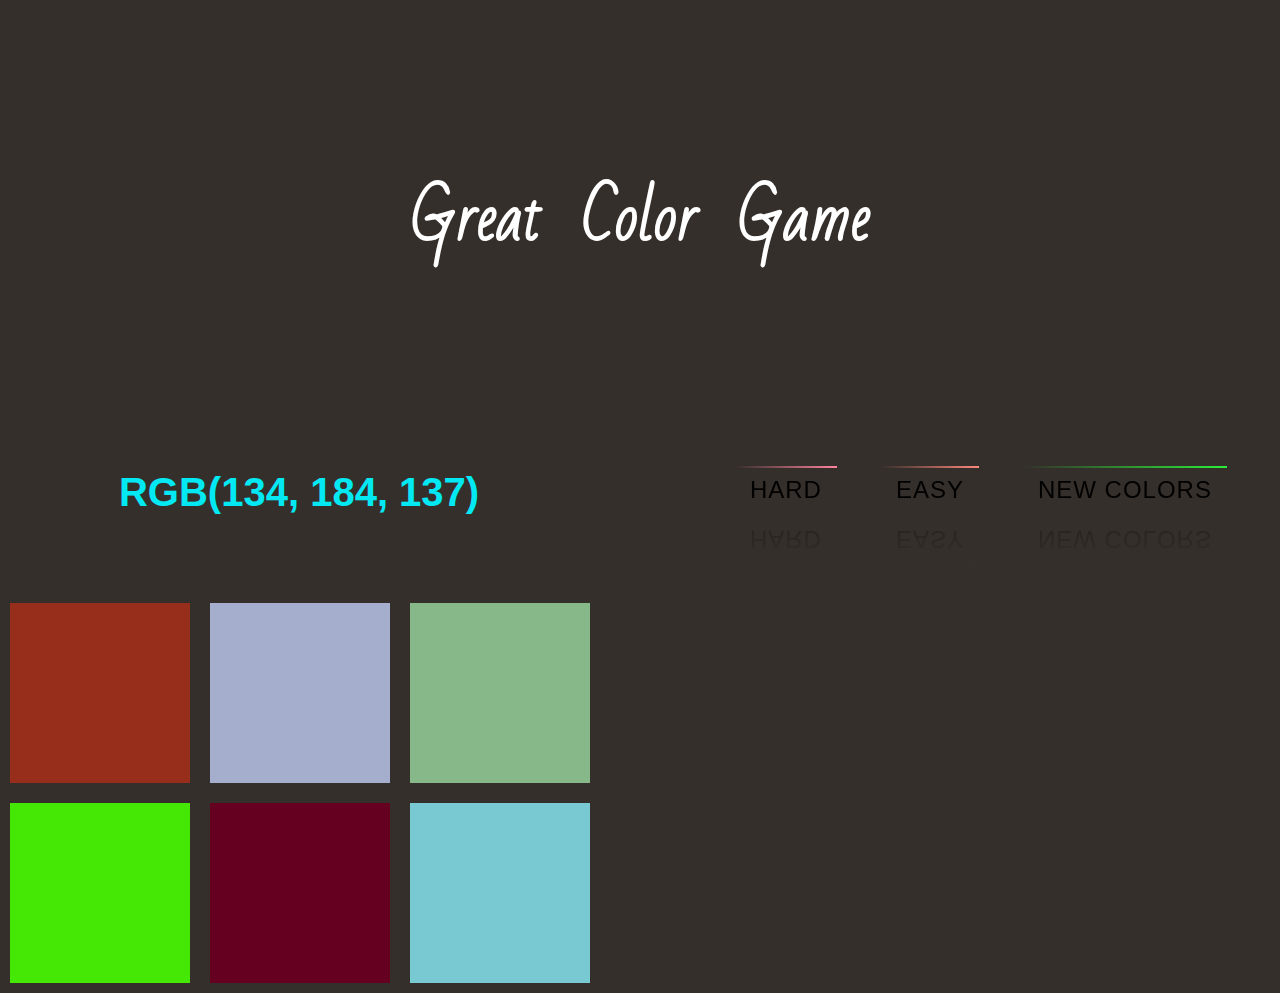
==== hard.html @ 5c2d5f4d "hackoverflow" ====
<html>
    <head>
        <meta charset="utf-8">
        <meta name="viewport" content="width=device-width">
        <meta name="description" content="RBG color game">
        <meta name="keywords" content="color game">
        <meta name="author" content="Yuktam Singh">
        <title>Great Color Game</title>
        <link rel="stylesheet" href="./css/style1.css">
    </head>
    <body>
        <header>
            <div class="container">
                    <h1>
                        <span style="--i:1;">G</span>
                        <span style="--i:2;">r</span>
                        <span style="--i:3;">e</span>
                        <span style="--i:4;">a</span>
                        <span style="--i:5;">t</span>
                        <span style="--i:6;margin-left: 40px;">C</span>
                        <span style="--i:7;">o</span>
                        <span style="--i:8;">l</span>
                        <span style="--i:9;">o</span>
                        <span style="--i:10;">r</span>
                        <span style="--i:11;margin-left: 40px;">G</span>
                        <span style="--i:12;">a</span>
                        <span style="--i:13;">m</span>
                        <span style="--i:14;">e</span>
                    </h1>
            </div>
        </header>

        <section id="newsletter">
            <div class="rgb">
                <h2><span id="color-display">RGB</span></h2>
            </div>
            <span id="message"></span>
            <div class="buttoncontainer">
                    <a href="hard.html">
                        <span></span>
                        <span></span>
                        <span></span>
                        <span></span>
                        <button class="mode selected">HARD</button>
                    </a>
                    <a href="easy.html">
                        <span></span>
                        <span></span>
                        <span></span>
                        <span></span>
                        <button class="mode">EASY</button>
                    </a>
                    <a href="hard.html">
                        <span></span>
                        <span></span>
                        <span></span>
                        <span></span>
                        <button id="reset">NEW GAME</button>
                    </a>
            </div>
        </section>

        <div class="container4">
            <div class="square"></div>
            <div class="square"></div>
            <div class="square"></div>
            <div class="square"></div>
            <div class="square"></div>
            <div class="square"></div>
        </div>

        <!-- <footer>
            <div class="foot">
                <p>Team UP &copy; 2022</p>
            </div>
        </footer> -->
        <script type="text/javascript" src="webcode.js"></script>
    </body>
</html>
---- css/style1.css ----
@import url(https://fonts.googleapis.com/css?family=Bad+Script);

body{
    background-color: #352F2B;
    text-align: center;
    align-content: center;
    margin: 0;
    padding: 0;
    box-sizing: border-box;
    font-family: 'Bad Script', cursive;
}

/* Global */
.container{
    margin-top: 0;
    margin-bottom: 0;
    display: flex;
    justify-content: center;
    align-items: center;
    min-height: 10px;
    align-items: center;
    width: 100%;
    margin: auto;
    overflow: hidden;
    margin-bottom: 50px;
    font-size: 40px;
    padding-top: 80px;
    padding-bottom: 80px;
}

/* Header */
header{
    margin-top: 0;
    margin-bottom: 0;
    align-content: center;
    justify-content: center;
    text-align: center;
    background: #352F2B;
    color: #ffffff;
    padding-top: 30px;
    min-height: 40px;
    border-bottom: #352F2B 3px solid;
}


h1{
    margin-left: 0;
    margin-right: 0;
    margin-top: 50px;
    margin-bottom: auto;
    align-items: center;
    align-self: center;
    align-content: center;
    text-align: center;
    font-family: 'Bad Script', cursive;
    display: flex;
    /* color: transparent; */
    font-size: 60px;
    /* margin: 0;
    padding: 0;
    box-sizing: border-box; */
    /* font-family: 'Bad Script', curvise; */
    /* align-items: center; */
}

h1 span{
    text-align: center;
    font-family: 'Bad Script', cursive;
    display: flex;
    font-size: 60px;
    animation: animate 6s linear infinite;
    animation-delay: calc(0.1s * var(--i));
}

@keyframes animate{
    0%{
        color: #fff;
        filter: hue-rotate(0deg);
        text-shadow: 0 0 10px #00b3ff,
        0 0 20px #00b3ff,
        0 0 40px #00b3ff,
        0 0 80px #00b3ff,
        0 0 120px #00b3ff,
        0 0 200px #00b3ff,
        0 0 300px #00b3ff,
        0 0 400px #00b3ff;
    }

    30%,70%{
        color: #fff;
        filter: hue-rotate(360deg);
        text-shadow: 0 0 10px #00b3ff,
        0 0 20px #00b3ff,
        0 0 40px #00b3ff,
        0 0 80px #00b3ff,
        0 0 120px #00b3ff,
        0 0 200px #00b3ff,
        0 0 300px #00b3ff,
        0 0 400px #00b3ff;
    }

    100%{
        color: transparent;
        box-shadow: none;
        filter: hue-rotate(0deg);
    }
}

.container4{
    max-width: 600px;
    /* margin: 0 auto; */
    margin-bottom: 10px;
    padding-top: 20px;
    background-color: #352F2B;
}

.square{
    width: 30%;
    background-color: purple;
    padding-bottom: 30%;
    float: left;
    margin: 1.66%;
    transition: background .5s;
    -webkit-transition: background .5s;
    -moz-transition: background .5s;
    /* -o-transition: background .5s; */
}

/* newsletters */
#newsletter{
    padding: 15px;
    color: #fff;
    background: #352F2B;
}

#newsletter h1{
    align-items: center;
    text-align: center;
    font-family: Comic Sans, Comic Sans MS, cursive;
    font-size: 40px;
    color: #b76cfd;
    text-shadow: 0 0 1px #b76cfd,
    0 0 10px #b76cfd,
    0 0 21px #b76cfd;
}

footer{
    width: 100%;
    position: absolute;
    bottom:0;
    height: 60px;
    align-items: center;
    padding: 0px;
    /* margin-top: 0px; */
    color: #ffffff;
    background-color: #00b3ff;
    text-align: center;
    min-height: 30px;
}

p{
    align-items: center;
    align-self: center;
    text-align: center;
    font-size: 30px;
    font-family: Comic Sans, Comic Sans MS, cursive;
    color: #ffffff;
}

.rgb{
    padding: 0;
    width:100%;
    text-align: center;
    align-items: center;
    align-content: center;
    background-color: #352F2B;
}

.foot{
    background-color: #00b3ff;
    bottom: 0;
    width: 100%;
    align-items: center;
    text-align: center;
    align-self: baseline;
    /* margin-left: 0; */
    /* margin-right: 0; */
    /* margin-top: 5px; */
}

/* Media Queries */
@media(max-width: 768px){
    header .branding, header nav, header nav li{
        float: none;
        text-align: center;
        width: 100%;
    }
    
    header{
        padding-bottom: 20px;
    }

    #showcase h1{
        margin-top: 40px;
    }
} 

.buttoncontainer{
    width:100%;
    align-items: center;
    align-self: center;
    align-content: center;
}

*{
    margin: 0;
    padding: 0;
    font-family: consolas;
    box-sizing: border-box;
}

#newsletter {
    display: flex;
    justify-content: center;
    align-items: center;
    min-height: 10vh;
    flex-direction: row;

}

section{
    background-color: #352F2B;
}


/* animation of buttons */
a{
    position: relative;
    display: inline-block;
    padding: 10px 15px;
    margin: 40px 20px;
    color: #03e9f4;
    font-size: 24px;
    text-decoration: none;
    text-transform: uppercase;
    overflow: hidden;
    transition: 0.5s;
    letter-spacing: 4px;
    -webkit-box-reflect: below 1px linear-gradient(transparent, #0005);
}

a:nth-child(1){
    filter: hue-rotate(170deg);
}

a:nth-child(2){
    filter: hue-rotate(180deg);
}

a:nth-child(3){
    filter: hue-rotate(-60deg);
}

a:hover{
    background: #03e9f4;
    color: #050801;
    box-shadow: 0 0 5px #03e9f4,
                0 0 25px #03e9f4,
                0 0 50px #03e9f4,
                0 0 200px #03e9f4;
}

a span{
    position: absolute;
    display: block;
}

a span:nth-child(1){
    top: 0;
    left: 0;
    width: 100%;
    height: 2px;
    background: linear-gradient(90deg, transparent, #03e9f4);
    animation: animate1 1s linear infinite;
}

@keyframes animate1{
    0%
    {
        left: -100%;
    }
    50%,100%
    {
        left: 100%;
    }
}

a span:nth-child(2){
    top: -100%;
    right: 0;
    width: 2px;
    height: 100%;
    background: linear-gradient(180deg, transparent, #03e9f4);
    animation: animate2 1s linear infinite;
    animation-delay: 0.25s;
}

@keyframes animate2{
    0%{
        top: -100%;
    }
    50%, 100%{
        top: 100%;
    }
}

a span:nth-child(3){
    bottom: 0%;
    right: -100%;
    width: 100%;
    height: 2px;
    background: linear-gradient(270deg, transparent, #03e9f4);
    animation: animate3 1s linear infinite;
    animation-delay: 0.5s;
}

@keyframes animate3{
    0%{
        right: -100%;
    }
    50%, 100%{
        right: 100%;
    }
}

a span:nth-child(4){
    bottom: -100%;
    left: 0;
    width: 2px;
    height: 100%;
    background: linear-gradient(360deg, transparent, #03e9f4);
    animation: animate4 1s linear infinite;
    animation-delay: 0.75s;
}

@keyframes animate4{
    0%{
        bottom: -100%;
    }
    50%, 100%{
        bottom: 100%;
    }
}

#reset{
    border: none;
    outline: none;
	/* color: #2C8E99; */
	font-family: "Raleway", Sans-serif;
	text-transform: uppercase;
	font-size: 1em;
    background: none;
	/* background-color: white; */
	height: 100%;
	letter-spacing: 1px;
	transition: all 0.3s;
	-webkit-transition: all 0.3s;
	-moz-transition: all 0.3s;
	/* o-transition: all 0.3s; */
}
.mode{
    border: none;
    outline: none;
	/* color: #2C8E99; */
	font-family: "Raleway", Sans-serif;
	text-transform: uppercase;
	font-size: 1em;
    background: none;
	/* background-color: white; */
	height: 100%;
	letter-spacing: 1px;
	transition: all 0.3s;
	-webkit-transition: all 0.3s;
	-moz-transition: all 0.3s;
	/* o-transition: all 0.3s; */
}
.mode selected{
    border: none;
    outline: none;
	/* color: #2C8E99; */
	font-family: "Raleway", Sans-serif;
	text-transform: uppercase;
	font-size: 1em;
    background: none;
	/* background-color: white; */
	height: 100%;
	letter-spacing: 1px;
	transition: all 0.3s;
	-webkit-transition: all 0.3s;
	-moz-transition: all 0.3s;
	/* o-transition: all 0.3s; */
}

#message {
	text-transform: uppercase;
	color: #ffffff;
	font-size: 45px;
	display: inline-block;
	width: 20%;
    align-content: center;
}

#color-display{
    font-family: "Raleway", Sans-serif;
    font-size: 40px;
    text-transform: uppercase;
    background-color: #352F2B;
    color: #03e9f4;
    -webkit-animation: glow 1s ease-in-out infinite alternate;
    -moz-animation: glow 1s ease-in-out infinite alternate;
    animation: glow 1s ease-in-out infinite alternate;
}

@keyframes glow {
    from {
        text-shadow: 0 0 20px #03e9f4, 0 0 40px #03e9f4, 0 0 50px #03e9f4;
    }
    to {
        text-shadow: 0 0 30px #03e9f4, 0 0 50px #03e9f4, 0 0 60px #03e9f4;
    }
}
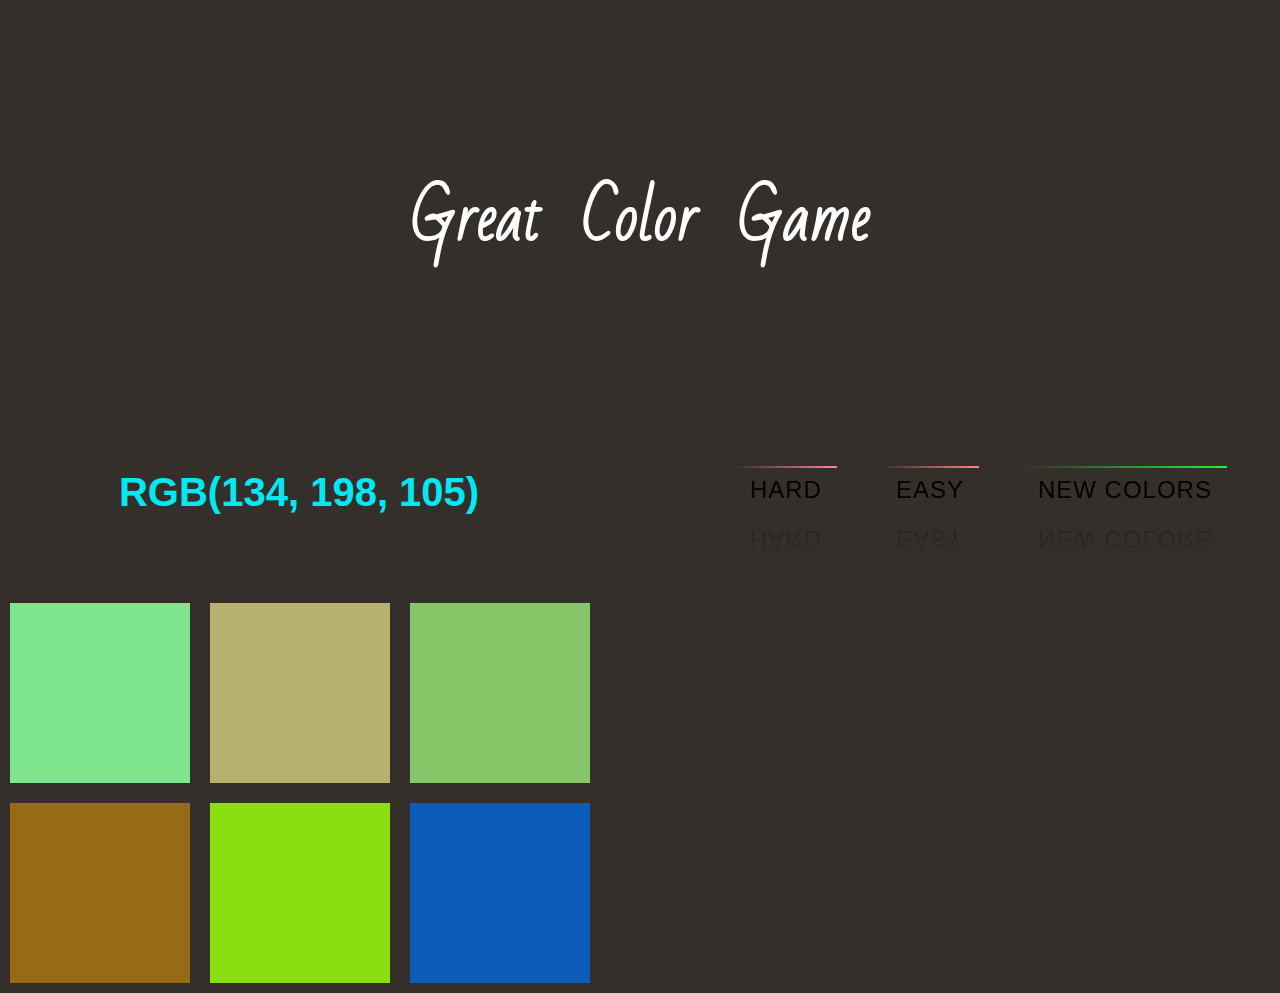
==== commit 2d656d9d: "hackoverflow" ====
--- a/hard.html
+++ b/hard.html
@@ -43,7 +43,7 @@
                         <span></span>
                         <button class="mode selected">HARD</button>
                     </a>
-                    <a href="easy.html">
+                    <a href="index.html">
                         <span></span>
                         <span></span>
                         <span></span>
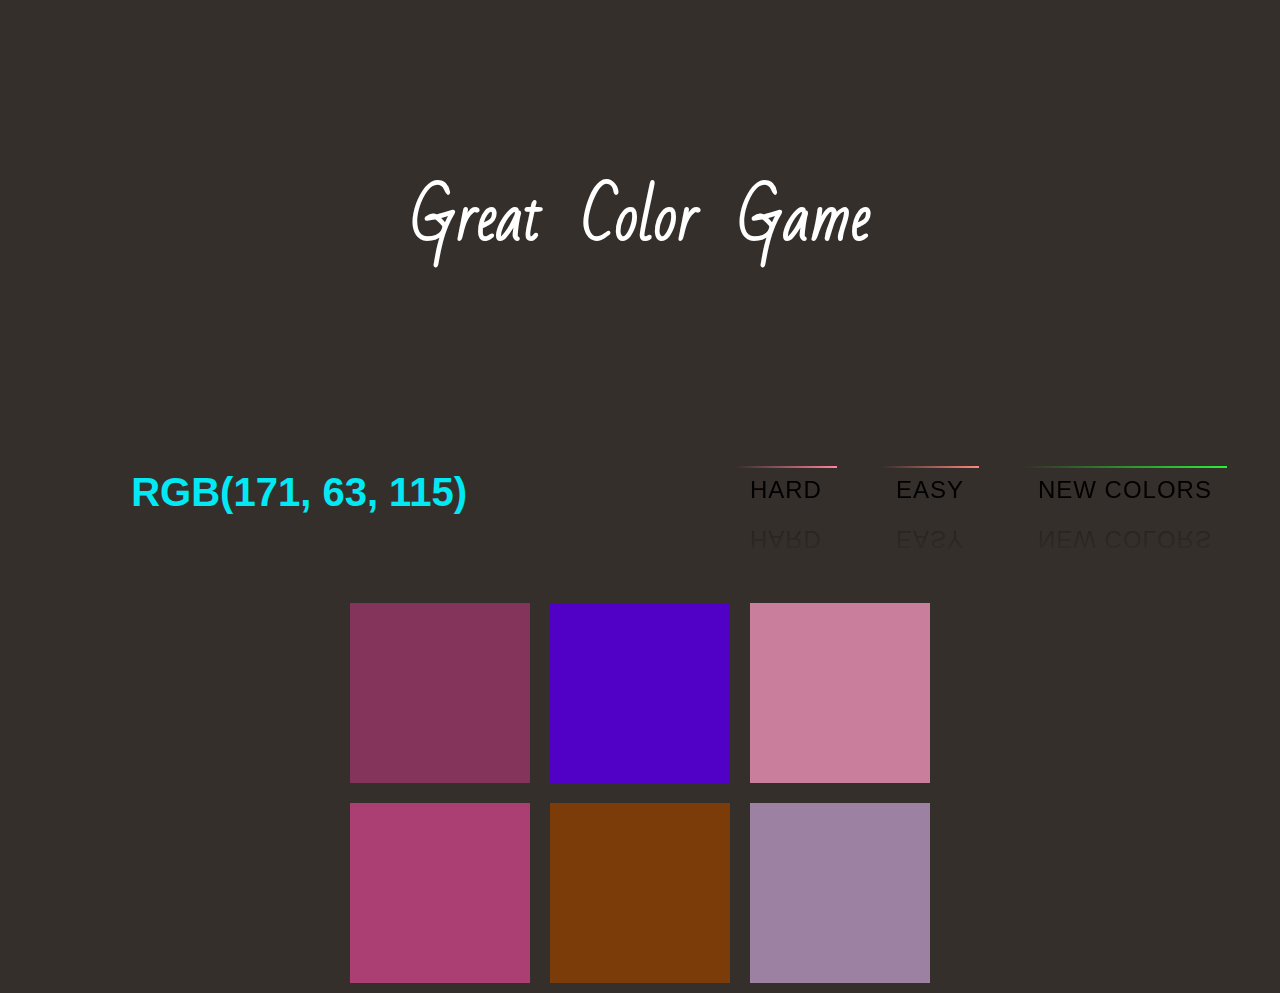
==== commit 15e74bf0: "hackoverflow" ====
--- a/hard.html
+++ b/hard.html
@@ -6,7 +6,7 @@
         <meta name="keywords" content="color game">
         <meta name="author" content="Yuktam Singh">
         <title>Great Color Game</title>
-        <link rel="stylesheet" href="./css/style1.css">
+        <link rel="stylesheet" href="./css/style2.css">
     </head>
     <body>
         <header>
--- a/css/style2.css
+++ b/css/style2.css
@@ -0,0 +1,423 @@
+@import url(https://fonts.googleapis.com/css?family=Bad+Script);
+
+body{
+    background-color: #352F2B;
+    text-align: center;
+    align-content: center;
+    margin: 0;
+    padding: 0;
+    box-sizing: border-box;
+    font-family: 'Bad Script', cursive;
+}
+
+/* Global */
+.container{
+    margin-top: 0;
+    margin-bottom: 0;
+    display: flex;
+    justify-content: center;
+    align-items: center;
+    min-height: 10px;
+    align-items: center;
+    width: 100%;
+    margin: auto;
+    overflow: hidden;
+    margin-bottom: 50px;
+    font-size: 40px;
+    padding-top: 80px;
+    padding-bottom: 80px;
+}
+
+/* Header */
+header{
+    margin-top: 0;
+    margin-bottom: 0;
+    align-content: center;
+    justify-content: center;
+    text-align: center;
+    background: #352F2B;
+    color: #ffffff;
+    padding-top: 30px;
+    min-height: 40px;
+    border-bottom: #352F2B 3px solid;
+}
+
+
+h1{
+    margin-left: 0;
+    margin-right: 0;
+    margin-top: 50px;
+    margin-bottom: auto;
+    align-items: center;
+    align-self: center;
+    align-content: center;
+    text-align: center;
+    font-family: 'Bad Script', cursive;
+    display: flex;
+    /* color: transparent; */
+    font-size: 60px;
+    /* margin: 0;
+    padding: 0;
+    box-sizing: border-box; */
+    /* font-family: 'Bad Script', curvise; */
+    /* align-items: center; */
+}
+
+h1 span{
+    text-align: center;
+    font-family: 'Bad Script', cursive;
+    display: flex;
+    font-size: 60px;
+    animation: animate 6s linear infinite;
+    animation-delay: calc(0.1s * var(--i));
+}
+
+@keyframes animate{
+    0%{
+        color: #fff;
+        filter: hue-rotate(0deg);
+        text-shadow: 0 0 10px #00b3ff,
+        0 0 20px #00b3ff,
+        0 0 40px #00b3ff,
+        0 0 80px #00b3ff,
+        0 0 120px #00b3ff,
+        0 0 200px #00b3ff,
+        0 0 300px #00b3ff,
+        0 0 400px #00b3ff;
+    }
+
+    30%,70%{
+        color: #fff;
+        filter: hue-rotate(360deg);
+        text-shadow: 0 0 10px #00b3ff,
+        0 0 20px #00b3ff,
+        0 0 40px #00b3ff,
+        0 0 80px #00b3ff,
+        0 0 120px #00b3ff,
+        0 0 200px #00b3ff,
+        0 0 300px #00b3ff,
+        0 0 400px #00b3ff;
+    }
+
+    100%{
+        color: transparent;
+        box-shadow: none;
+        filter: hue-rotate(0deg);
+    }
+}
+
+.container4{
+    max-width: 600px;
+    margin: 0 auto;
+    padding-top: 20px;
+    background-color: #352F2B;
+}
+
+.square{
+    width: 30%;
+    background-color: purple;
+    padding-bottom: 30%;
+    float: left;
+    margin: 1.66%;
+    transition: background .5s;
+    -webkit-transition: background .5s;
+    -moz-transition: background .5s;
+    /* -o-transition: background .5s; */
+}
+
+/* newsletters */
+#newsletter{
+    padding: 15px;
+    color: #fff;
+    background: #352F2B;
+}
+
+#newsletter h1{
+    align-items: center;
+    text-align: center;
+    font-family: Comic Sans, Comic Sans MS, cursive;
+    font-size: 40px;
+    color: #b76cfd;
+    text-shadow: 0 0 1px #b76cfd,
+    0 0 10px #b76cfd,
+    0 0 21px #b76cfd;
+}
+
+footer{
+    width: 100%;
+    position: absolute;
+    bottom:0;
+    height: 60px;
+    align-items: center;
+    padding: 0px;
+    margin-top: 0px;
+    color: #ffffff;
+    background-color: #00b3ff;
+    text-align: center;
+    min-height: 30px;
+}
+
+p{
+    font-size: 30px;
+    font-family: Comic Sans, Comic Sans MS, cursive;
+    color: #ffffff;
+}
+
+.rgb{
+    padding: 0;
+    width:100%;
+    text-align: center;
+    align-items: center;
+    align-content: center;
+    background-color: #352F2B;
+}
+
+.foot{
+    background-color: #00b3ff;
+    width: 100%;
+    margin-left: 0;
+    margin-right: 0;
+    margin-top: 5px;
+}
+
+/* Media Queries */
+@media(max-width: 768px){
+    header .branding, header nav, header nav li{
+        float: none;
+        text-align: center;
+        width: 100%;
+    }
+    
+    header{
+        padding-bottom: 20px;
+    }
+
+    #showcase h1{
+        margin-top: 40px;
+    }
+} 
+
+.buttoncontainer{
+    width:100%;
+    align-items: center;
+    align-self: center;
+    align-content: center;
+}
+
+*{
+    margin: 0;
+    padding: 0;
+    font-family: consolas;
+    box-sizing: border-box;
+}
+
+#newsletter {
+    display: flex;
+    justify-content: center;
+    align-items: center;
+    min-height: 10vh;
+    flex-direction: row;
+
+}
+
+section{
+    background-color: #352F2B;
+}
+
+
+/* animation of buttons */
+a{
+    position: relative;
+    display: inline-block;
+    padding: 10px 15px;
+    margin: 40px 20px;
+    color: #03e9f4;
+    font-size: 24px;
+    text-decoration: none;
+    text-transform: uppercase;
+    overflow: hidden;
+    transition: 0.5s;
+    letter-spacing: 4px;
+    -webkit-box-reflect: below 1px linear-gradient(transparent, #0005);
+}
+
+a:nth-child(1){
+    filter: hue-rotate(170deg);
+}
+
+a:nth-child(2){
+    filter: hue-rotate(180deg);
+}
+
+a:nth-child(3){
+    filter: hue-rotate(-60deg);
+}
+
+a:hover{
+    background: #03e9f4;
+    color: #050801;
+    box-shadow: 0 0 5px #03e9f4,
+                0 0 25px #03e9f4,
+                0 0 50px #03e9f4,
+                0 0 200px #03e9f4;
+}
+
+a span{
+    position: absolute;
+    display: block;
+}
+
+a span:nth-child(1){
+    top: 0;
+    left: 0;
+    width: 100%;
+    height: 2px;
+    background: linear-gradient(90deg, transparent, #03e9f4);
+    animation: animate1 1s linear infinite;
+}
+
+@keyframes animate1{
+    0%
+    {
+        left: -100%;
+    }
+    50%,100%
+    {
+        left: 100%;
+    }
+}
+
+a span:nth-child(2){
+    top: -100%;
+    right: 0;
+    width: 2px;
+    height: 100%;
+    background: linear-gradient(180deg, transparent, #03e9f4);
+    animation: animate2 1s linear infinite;
+    animation-delay: 0.25s;
+}
+
+@keyframes animate2{
+    0%{
+        top: -100%;
+    }
+    50%, 100%{
+        top: 100%;
+    }
+}
+
+a span:nth-child(3){
+    bottom: 0%;
+    right: -100%;
+    width: 100%;
+    height: 2px;
+    background: linear-gradient(270deg, transparent, #03e9f4);
+    animation: animate3 1s linear infinite;
+    animation-delay: 0.5s;
+}
+
+@keyframes animate3{
+    0%{
+        right: -100%;
+    }
+    50%, 100%{
+        right: 100%;
+    }
+}
+
+a span:nth-child(4){
+    bottom: -100%;
+    left: 0;
+    width: 2px;
+    height: 100%;
+    background: linear-gradient(360deg, transparent, #03e9f4);
+    animation: animate4 1s linear infinite;
+    animation-delay: 0.75s;
+}
+
+@keyframes animate4{
+    0%{
+        bottom: -100%;
+    }
+    50%, 100%{
+        bottom: 100%;
+    }
+}
+
+#reset{
+    border: none;
+    outline: none;
+	/* color: #2C8E99; */
+	font-family: "Raleway", Sans-serif;
+	text-transform: uppercase;
+	font-size: 1em;
+    background: none;
+	/* background-color: white; */
+	height: 100%;
+	letter-spacing: 1px;
+	transition: all 0.3s;
+	-webkit-transition: all 0.3s;
+	-moz-transition: all 0.3s;
+	/* o-transition: all 0.3s; */
+}
+.mode{
+    border: none;
+    outline: none;
+	/* color: #2C8E99; */
+	font-family: "Raleway", Sans-serif;
+	text-transform: uppercase;
+	font-size: 1em;
+    background: none;
+	/* background-color: white; */
+	height: 100%;
+	letter-spacing: 1px;
+	transition: all 0.3s;
+	-webkit-transition: all 0.3s;
+	-moz-transition: all 0.3s;
+	/* o-transition: all 0.3s; */
+}
+.mode selected{
+    border: none;
+    outline: none;
+	/* color: #2C8E99; */
+	font-family: "Raleway", Sans-serif;
+	text-transform: uppercase;
+	font-size: 1em;
+    background: none;
+	/* background-color: white; */
+	height: 100%;
+	letter-spacing: 1px;
+	transition: all 0.3s;
+	-webkit-transition: all 0.3s;
+	-moz-transition: all 0.3s;
+	/* o-transition: all 0.3s; */
+}
+
+#message {
+	text-transform: uppercase;
+	color: #ffffff;
+	font-size: 45px;
+	display: inline-block;
+	width: 20%;
+    align-content: center;
+}
+
+#color-display{
+    font-family: "Raleway", Sans-serif;
+    font-size: 40px;
+    text-transform: uppercase;
+    background-color: #352F2B;
+    color: #03e9f4;
+    -webkit-animation: glow 1s ease-in-out infinite alternate;
+    -moz-animation: glow 1s ease-in-out infinite alternate;
+    animation: glow 1s ease-in-out infinite alternate;
+}
+
+@keyframes glow {
+    from {
+        text-shadow: 0 0 20px #03e9f4, 0 0 40px #03e9f4, 0 0 50px #03e9f4;
+    }
+    to {
+        text-shadow: 0 0 30px #03e9f4, 0 0 50px #03e9f4, 0 0 60px #03e9f4;
+    }
+} 